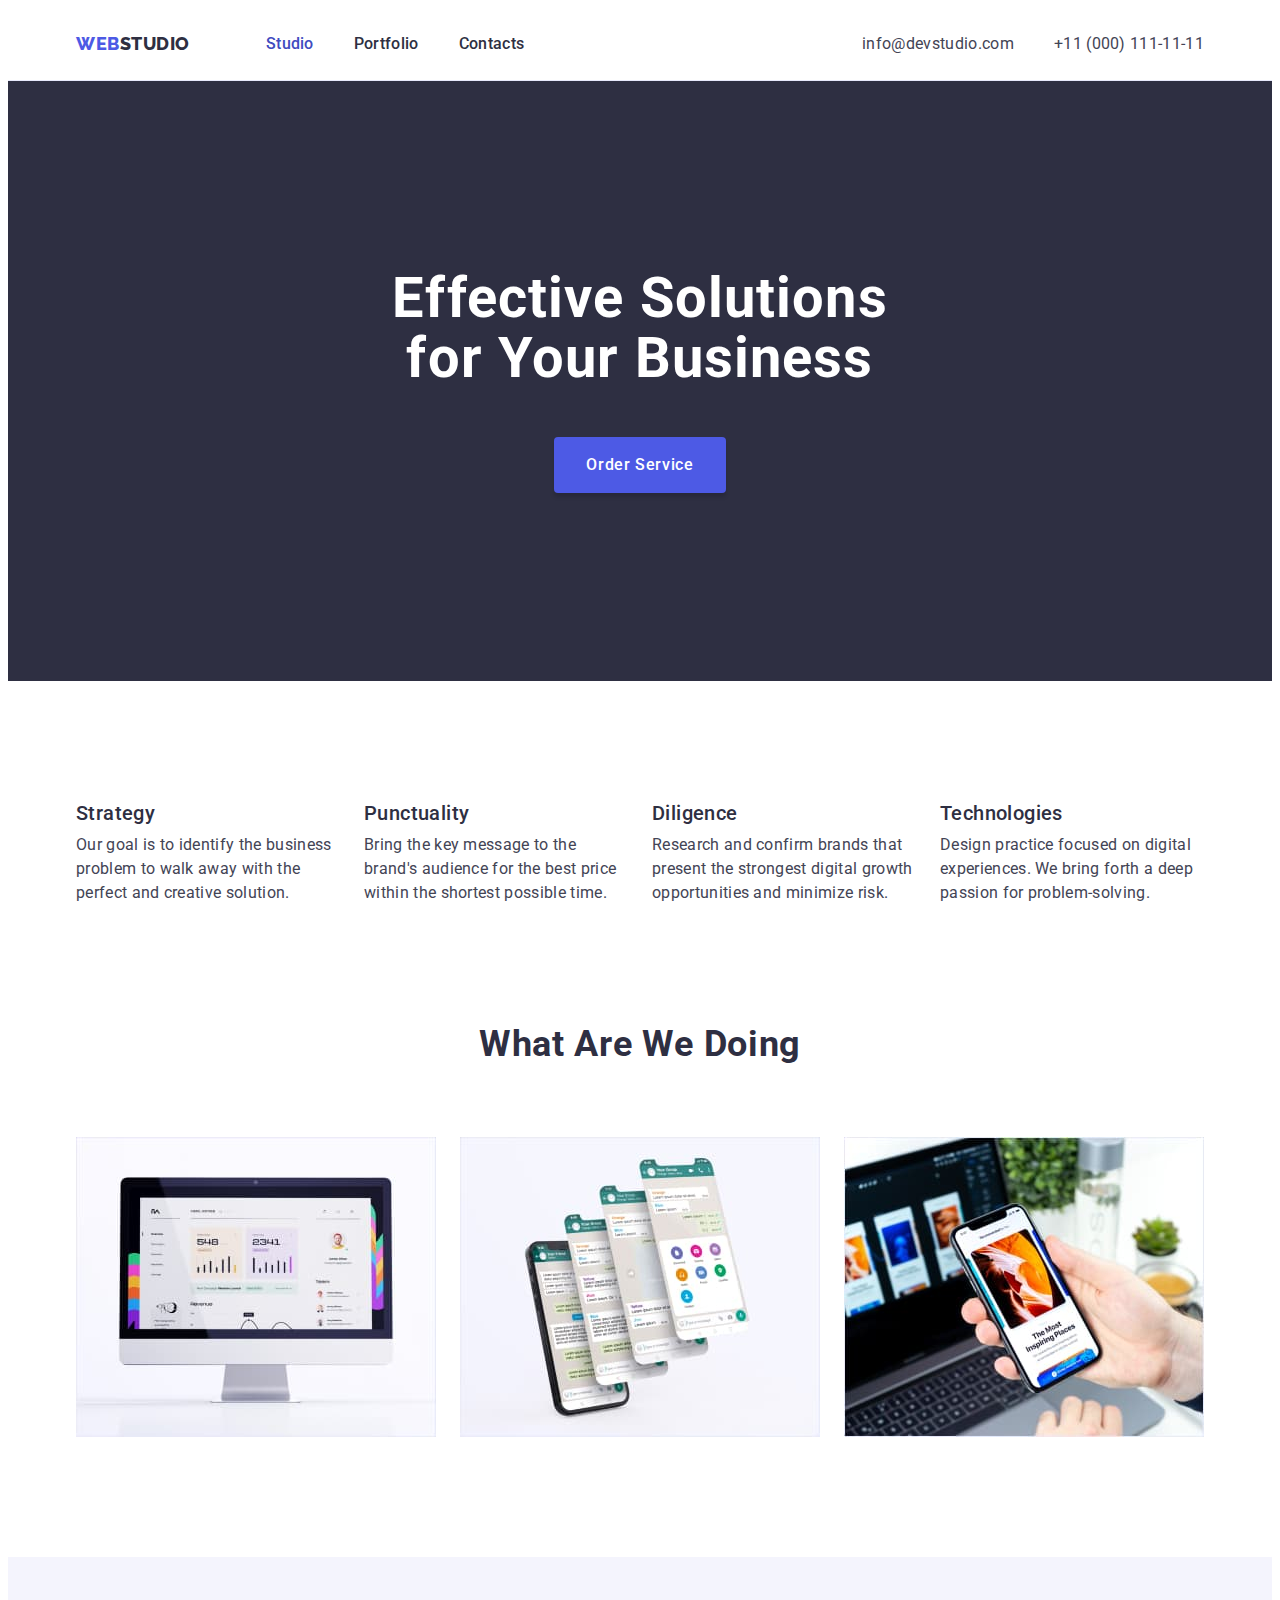
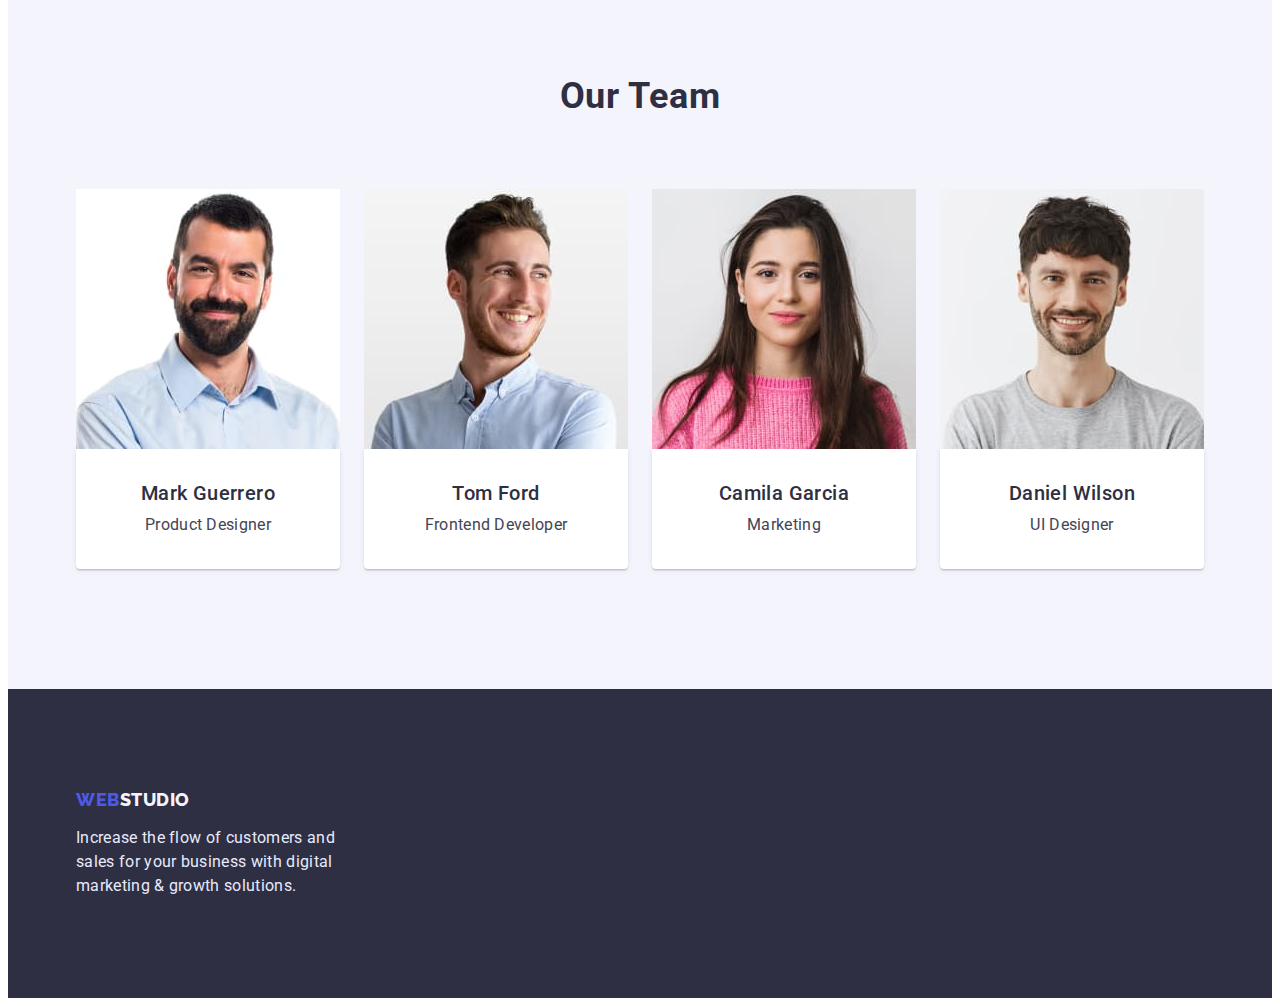
==== index.html @ dfa84225 "Initial commit" ====
<!DOCTYPE html>
<html lang="en">
  <head>
    <meta charset="UTF-8" />
    <meta http-equiv="X-UA-Compatible" content="IE=edge" />
    <meta name="viewport" content="width=device-width, initial-scale=1.0" />
    <title>WebStudio</title>
    <link rel="preconnect" href="https://fonts.googleapis.com" />
    <link rel="preconnect" href="https://fonts.gstatic.com" crossorigin />
    <link
      href="https://fonts.googleapis.com/css2?family=Raleway:wght@800&family=Roboto:wght@400;500;700;900&display=swap"
      rel="stylesheet"
    />
    <link
      rel="stylesheet"
      href="https://cdnjs.cloudflare.com/ajax/libs/modern-normalize/1.1.0/modern-normalize.min.css"
      integrity="sha512-wpPYUAdjBVSE4KJnH1VR1HeZfpl1ub8YT/NKx4PuQ5NmX2tKuGu6U/JRp5y+Y8XG2tV+wKQpNHVUX03MfMFn9Q=="
      crossorigin="anonymous"
      referrerpolicy="no-referrer"
    />
    <link rel="stylesheet" href="./css/style.css" />
  </head>
  <body>
    <!-- header -->
    <header class="header">
      <div class="container head-nav">
        <nav class="navigation">
        <a href="./index.html" class="navigation-logo link"
          >Web<span class="head-logo">Studio</span></a
        >
        <ul class="navigation-list list">
          <li class="navigation-item">
            <a href="./index.html" class="navigation-link link accent">Studio</a>
          </li>
          <li class="navigation-item">
            <a href="./portfolio.html" class="navigation-link link"
              >Portfolio</a
            >
          </li>
          <li class="navigation-item">
            <a href="" class="navigation-link link">Contacts</a>
          </li>
        </ul>
      </nav>
      <address class="address">
        <ul class="address-list list">
          <li class="address-item">
            <a href="mailto:info@devstudio.com" class="address-link link"
              >info@devstudio.com</a
            >
          </li>
          <li class="address-item">
            <a href="tel:+110001111111" class="address-link link"
              >+11 (000) 111-11-11</a
            >
          </li>
        </ul>
      </address>
      </div>
    </header>
    <main>
      <!-- hero -->
      <section class="hero">
        <div class="container">
        <h1 class="hero-title">Effective Solutions <br> for Your Business</h1>
        <button type="button" class="style-btn hero-btn">Order Service</button>
        </div>
      </section>
      <!-- section 2  -->
      <section class="quality section">
        <div class="container">
          <h2  class="quality-title visually-hidden">quality</h2>
        <ul class="quality-list list">
          <li class="quality-item">
            <h3 class="quality-subtitle">Strategy</h3>
            <p class="quality-descr">
              Our goal is to identify the business problem to walk away with the
              perfect and creative solution.
            </p>
          </li>
          <li class="quality-item">
            <h3 class="quality-subtitle">Punctuality</h3>
            <p class="quality-descr">
              Bring the key message to the brand's audience for the best price
              within the shortest possible time.
            </p>
          </li>
          <li class="quality-item">
            <h3 class="quality-subtitle">Diligence</h3>
            <p class="quality-descr">
              Research and confirm brands that present the strongest digital
              growth opportunities and minimize risk.
            </p>
          </li>
          <li class="quality-item">
            <h3 class="quality-subtitle">Technologies</h3>
            <p class="quality-descr">
              Design practice focused on digital experiences. We bring forth a
              deep passion for problem-solving.
            </p>
          </li>
        </ul>
        </div>
      </section>
      <!-- section 3 -->
      <section class="our-work section">
        <div class="container">
          <h2 class="work-title">What are we doing</h2>
        <ul class="work-list list">
          <li class="work-item">
            <img src="./images/img-1.jpg" alt="computer" width="360" />
          </li>
          <li class="work-item">
            <img src="./images/img-2.jpg" alt="mobile phone" width="360" />
          </li>
          <li class="work-item">
            <img src="./images/img-3.jpg" alt="work table" width="360" />
          </li>
        </ul>
        </div>
      </section>
      <!-- section 4 -->
      <section class="team section">
        <div class="container">
          <h2 class="team-title">Our Team</h2>
        <ul class="team-list list">
          <li class="team-item">
            <img src="./images/photo-1.jpg" alt="Mark Guerrero">
            <div class="box">
              <h3 class="team-subtitle">Mark Guerrero</h3>
            <p class="team-descr">Product Designer</p>
            </div>
          </li>
          <li class="team-item">
            <img src="./images/photo-2.jpg" alt="Tom Ford">
            <div class="box">
              <h3 class="team-subtitle">Tom Ford</h3>
            <p class="team-descr">Frontend Developer</p>
            </div>
          </li>
          <li class="team-item">
            <img src="./images/photo-3.jpg" alt="Camila Garcia">
            <div class="box">
              <h3 class="team-subtitle">Camila Garcia</h3>
            <p class="team-descr">Marketing</p>
            </div>
          </li>
          <li class="team-item">
            <img src="./images/photo-4.jpg" alt="Daniel Wilson">
            <div class="box">
              <h3 class="team-subtitle">Daniel Wilson</h3>
            <p class="team-descr">UI Designer</p>
            </div>
          </li>
        </ul>
        </div>
      </section>
    </main>
    <!-- footer -->
    <footer class="footer">
   <div class="container">
       <a href="./index.html" class="navigation-logo link"
        >Web<span class="foot-logo">Studio</span></a
      >
      <p class="footer-descr">
        Increase the flow of customers and sales for your business with digital
        marketing & growth solutions.
      </p>
   </div>
    </footer>
  </body>
</html>
---- css/style.css ----
:root{
    --color-iris: #4D5AE5;
    --color-ocean: #404BBF;
    --color-navy-blue: #2E2F42;
    --color-green: #31D0AA;
    --color-slate: #434455;
    --color-light-slate: #8E8F99;
    --color-cornflower: #E7E9FC;
    --color-cloud: #F4F4FD;
    --color-white: #FFFFFF;
}
html {
    box-sizing: border-box;
}

*,
::before,
::after {
    box-sizing: inherit;
    /* outline: 1px solid teal */
}
body {
    font-family: 'Roboto', sans-serif;
    color: #434455;
}
.list{
    list-style: none;
}
.link{
    text-decoration: none;
}
h1,h2,h3,h4,h5,h6,ul,ol,p {
    margin: 0;
    padding: 0;
}
.container {
    margin: 0 auto;
    padding: 0 15px;
    width: 1158px;
}
.section{
    padding-top: 120px;
    padding-bottom: 120px;
}

img,a {
    display: block;
}
.visually-hidden {
  position: absolute;
  width: 1px;
  height: 1px;
  margin: -1px;
  border: 0;
  padding: 0;
  
  white-space: nowrap;
  clip-path: inset(100%);
  clip: rect(0 0 0 0);
  overflow: hidden;
}
/* header */
.header{
    border-bottom: 1px solid var(--color-cornflower);
    padding: 24px 0;
}
.head-nav{
    display: flex;
}
.navigation{
    display: flex;
    align-items: center;
}
.navigation-logo{
    font-family: 'Raleway', sans-serif;
    font-weight: 800;
    font-size: 18px;
    line-height: 1.17;
    color:var(--color-iris);
    letter-spacing: 0.03em;
    text-transform: uppercase;
}
.navigation .navigation-logo{
    margin-right: 76px;
}
.head-logo{
    color: var(--color-navy-blue);
    display: contents;
}
.navigation-list{
    display: flex;
}
.navigation-item:not(:last-child){
    margin-right: 40px;
} 
.navigation-link{
    color: var(--color-navy-blue);
    font-weight: 500;
    font-size: 16px;
    line-height: 1.5;
    letter-spacing: 0.02em;
}
.address{
    margin-left: auto;
}
.address-item:not(:last-child){
    margin-right: 40px;
}
.address-link{
    color: var(--color-slate);
    font-weight: 400;
    font-size: 16px;
    line-height: 1.5;
    font-style: normal;
    letter-spacing: 0.02em;
}
.address-list{
    display: flex; 
    justify-content: space-between;
}
.navigation-link:hover,
.navigation-link:focus,
.address-link:hover,
.address-link:focus{
    color: var(--color-ocean);
}
.accent{
    color: var(--color-ocean);
}
/* hero */
.hero{
    background-color: var(--color-navy-blue);
    padding: 188px 0;
    text-align: center;
}
.hero-title{
    font-weight: 700;
    font-size: 56px;
    line-height: 1.07;
    color: var(--color-white);
    letter-spacing: 0.02em;

    margin-bottom: 48px;
}
.style-btn{
    cursor: pointer;
    border: 0 none;
    border-radius: 4px;
    font-weight: 500;
    font-size: 16px;
    line-height: 1.5;
    font-family: 'Roboto', sans-serif;
    letter-spacing: 0.04em;
}
.hero-btn{
    padding: 16px 32px;
    color: var(--color-white);
    background-color: var(--color-iris);
    box-shadow: 0px 4px 4px rgba(0, 0, 0, 0.15);
}
.hero-btn:hover,
.hero-btn:focus{
    background-color: var(--color-ocean);
}
/* section 2 */
.quality{
        padding-bottom: 0;
}
.quality-list{
    display: flex;
    align-items: flex-start;
    gap: 24px;
}
.quality-item{
    flex-basis: calc((100% - 72px) / 4);
}
.quality-subtitle{
    font-weight: 500;
    font-size: 20px;
    line-height: 1.2;
    letter-spacing: 0.02em;
    color: #2E2F42;

    margin-bottom: 8px;
}
.quality-descr{
    font-size: 16px;
    color: var(--color-slate);
    letter-spacing: 0.02em;
    line-height: 1.5;
}
/* section 3 */
.work-title{
    font-weight: 700;
    font-size: 36px;
    line-height: 1.11;
    text-align: center;
    letter-spacing: 0.02em;
    text-transform: capitalize;
    color: var(--color-navy-blue);

    margin-bottom: 72px;
}
.work-list{
    display: flex;
    justify-content: space-between;
}
.work-item:not(:last-child){
    margin-right: 24px;
}

/* section 4 */
.team{
    background-color: var(--color-cloud);
}
.team-title{
    font-weight: 700;
    font-size: 36px;
    line-height: 1.11;
    text-align: center;
    letter-spacing: 0.02em;
    text-transform: capitalize;
    color: var(--color-navy-blue);

    margin-bottom: 72px;
}
.team-list{
    display: flex;
    align-items: flex-start;
}
.team-item{
    background-color: var(--color-white);
    width: 264px;
}
.team-item:not(:last-child){
    margin-right: 24px;
}
.team-item > img{
    max-width: 100%;
}
.box{
    padding: 32px 16px;
    text-align: center;
    box-shadow: 0px 1px 6px rgba(46, 47, 66, 0.08), 0px 1px 1px rgba(46, 47, 66, 0.16), 0px 2px 1px rgba(46, 47, 66, 0.08);
    border-radius: 0px 0px 4px 4px;
}
.team-subtitle{
    font-weight: 500;
    font-size: 20px;
    line-height: 1.2;
    letter-spacing: 0.02em;
    color: var(--color-navy-blue);

    margin-bottom: 8px;
}
.team-descr{
    color: var(--color-slate);
    font-size: 16px;
    line-height: 1.5;
    letter-spacing: 0.02em
}
/* footer */
.footer{
    background-color: var(--color-navy-blue);
    padding: 100px 0;
}
.footer .navigation-logo{
    display: inline-block;
    margin-bottom: 16px;
}
.footer-descr{
    color: var(--color-cornflower);
    width: 264px;
    line-height: 1.5;
    letter-spacing: 0.02em;
    color: #E7E9FC;
}
.foot-logo{
    color: var(--color-cloud);
    display: contents;
}
/* portfolio */
.examples{
    padding: 96px 0 120px 0;
}
.examples-list{
    display: flex;
    justify-content: center;
    margin-bottom: 72px;
}
.examples-item:not(:last-child){
    margin-right: 24px;
}
.example-btn{
    background-color: var(--color-cloud);
    color: var(--color-iris);
    padding: 12px 24px;
    border: 1px solid var(--color-cornflower);
}
.example-btn:hover,
.example-btn:focus{
    background-color: var(--color-ocean);
    color: var(--color-white);
    border: 1px solid var(--color-ocean);
    box-shadow: 0px 3px 1px rgba(0, 0, 0, 0.1), 0px 2px 1px rgba(0, 0, 0, 0.08), 0px 2px 2px rgba(0, 0, 0, 0.12);
}
.examples-work-list{
    display: flex;
    flex-wrap: wrap;
    row-gap: 48px;
    column-gap: 24px;
}
.examples-work-item{
    flex-basis: calc((100% - 48px) / 3);
}
.examples-subtitle{
    font-family: 'Roboto';
    font-weight: 500;
    font-size: 20px;
    line-height: 1.2;
    letter-spacing: 0.02em;
    color: var(--color-navy-blue);

    margin-bottom: 8px;
}
.examples-descr{
    color: var(--color-slate);
    font-size: 16px;
    line-height: 1.5;
    letter-spacing: 0.02em;
}.in-card{
    border-bottom: 1px solid var(--color-cornflower);
    border-left: 1px solid var(--color-cornflower);
    border-right: 1px solid var(--color-cornflower);

    padding: 32px 16px 32px 16px;
}
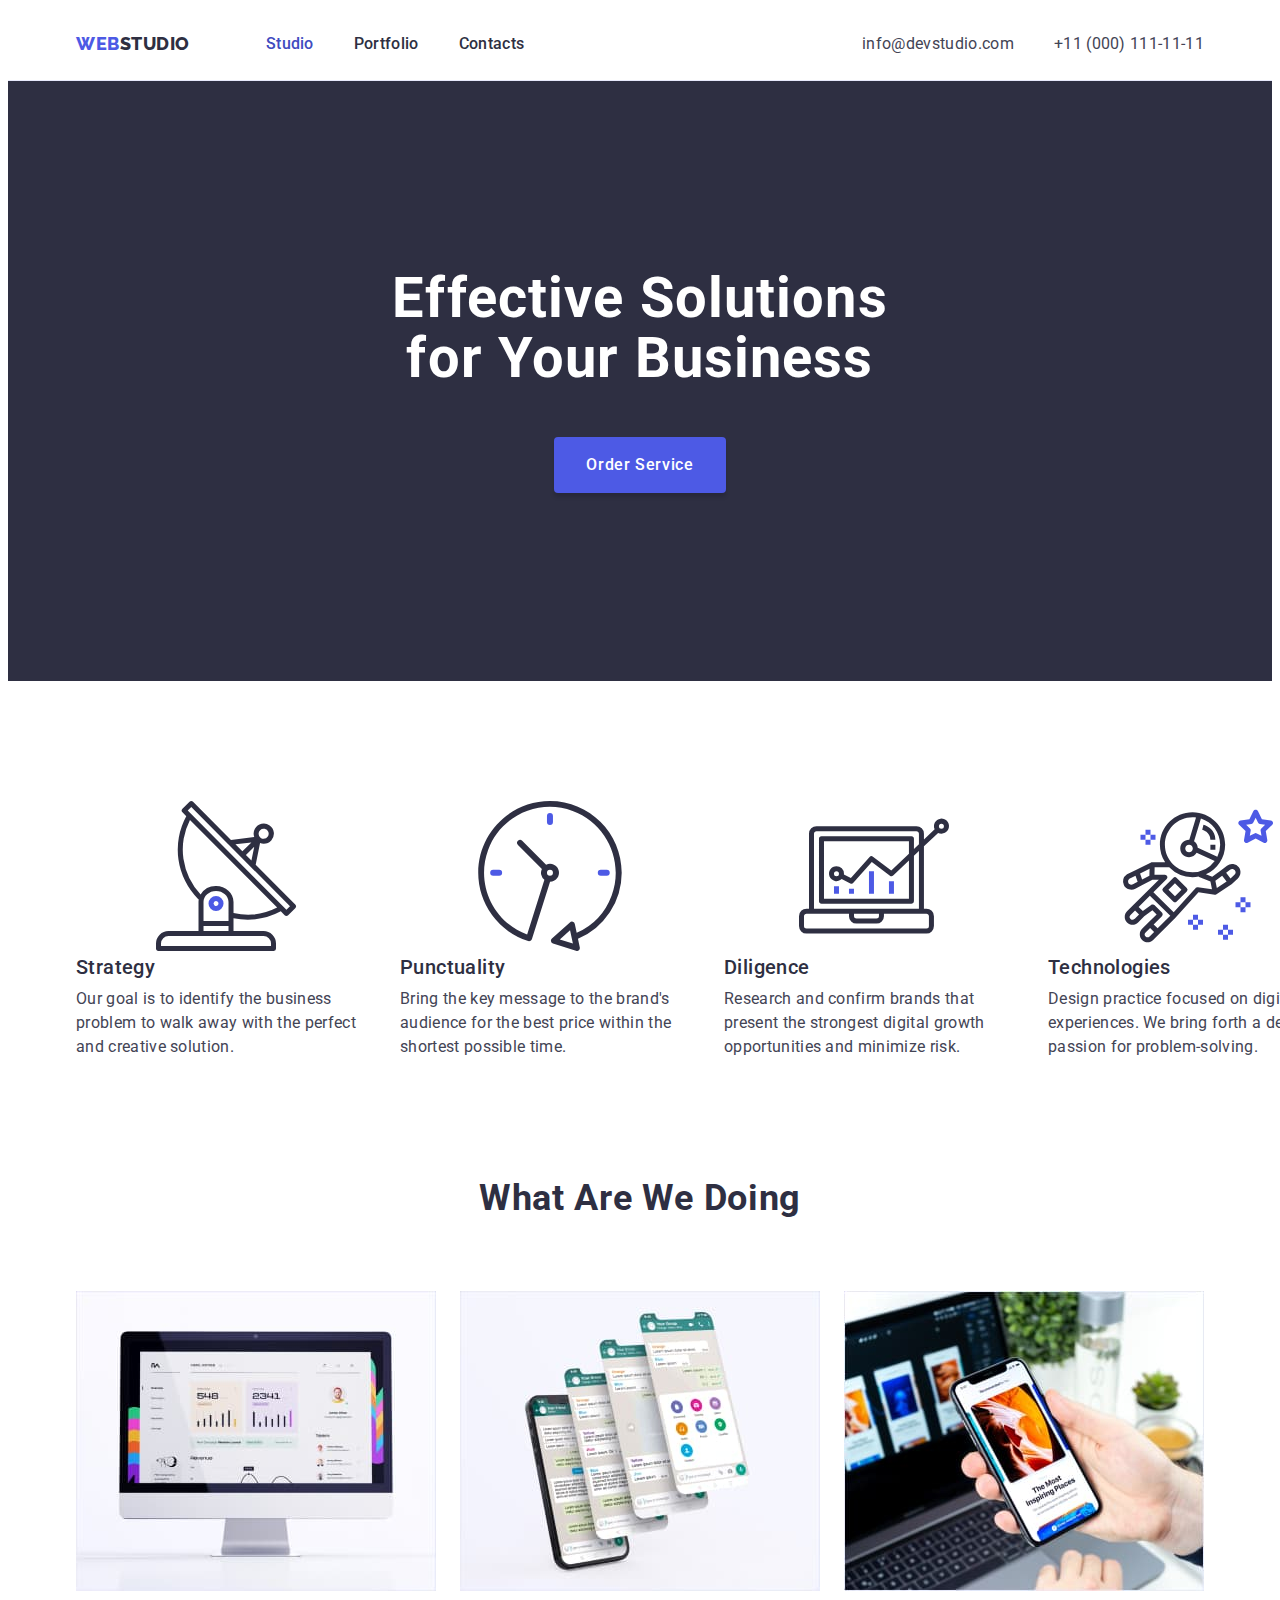
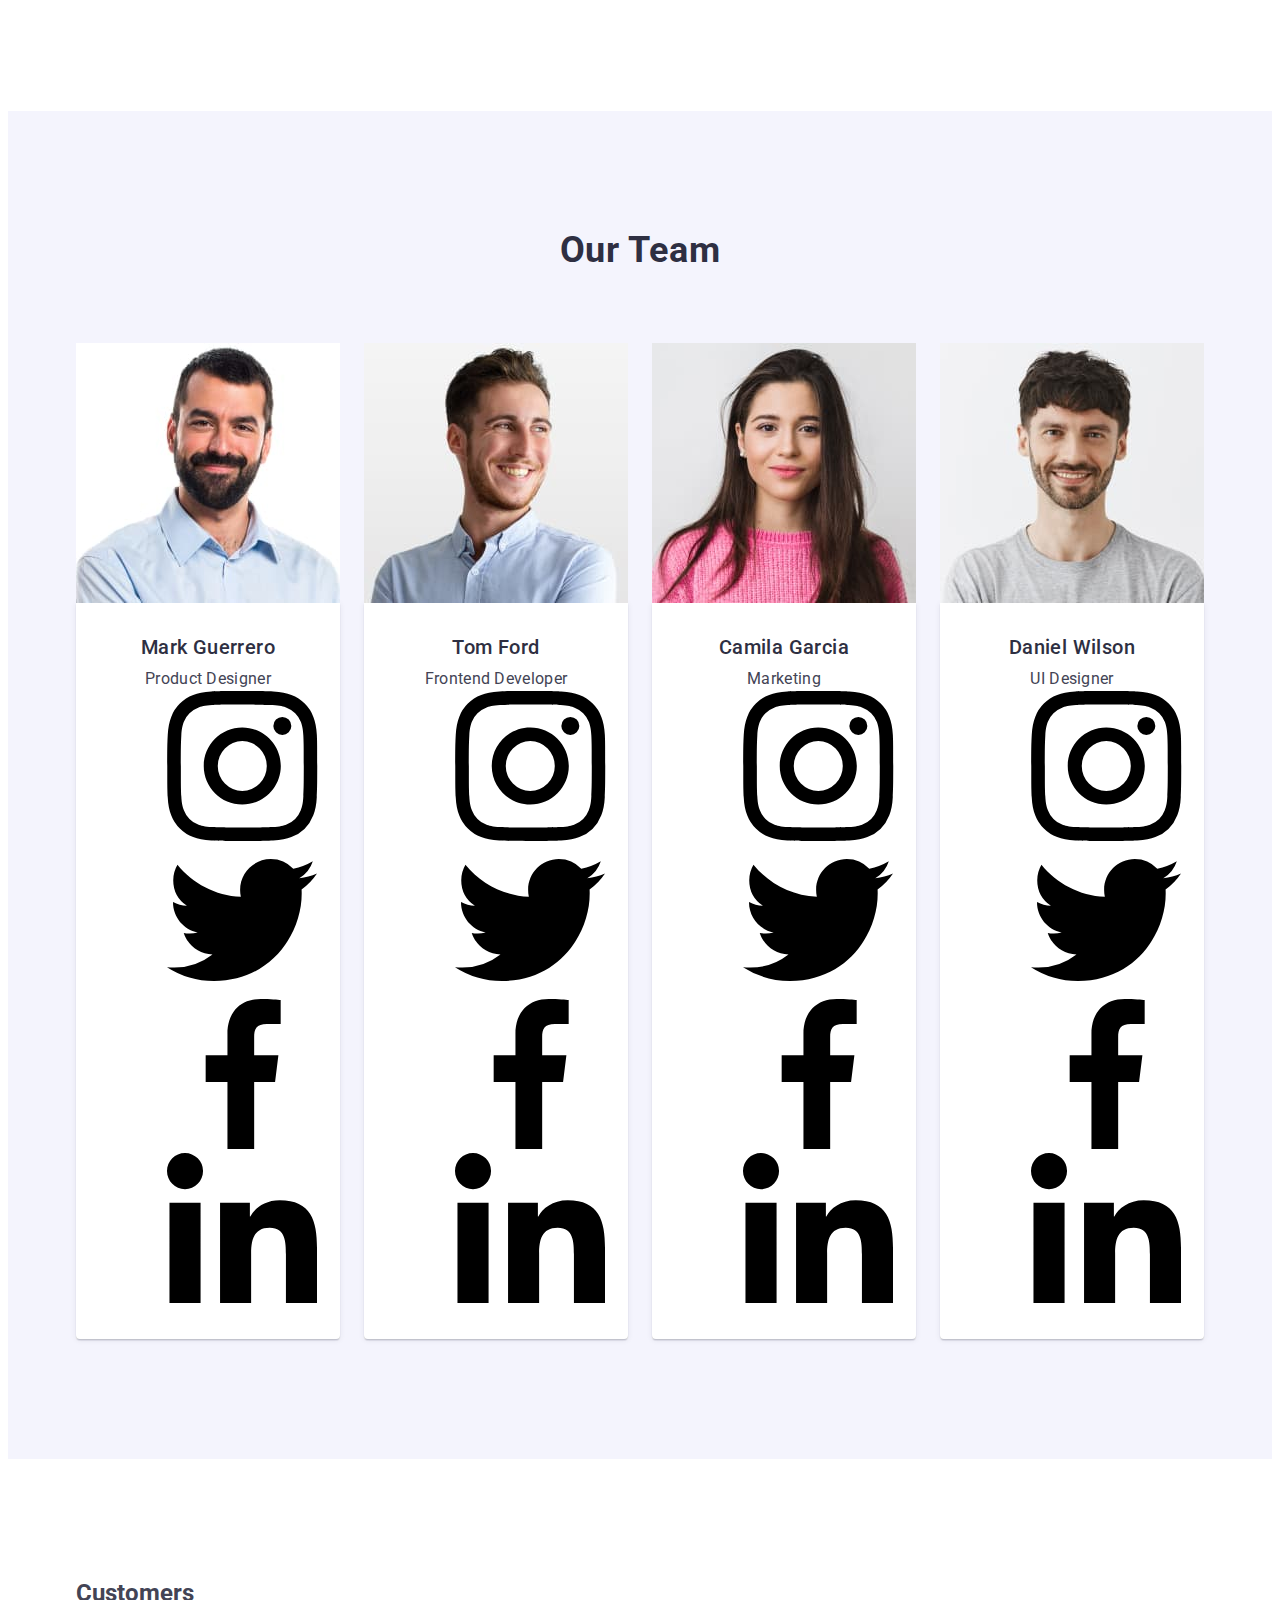
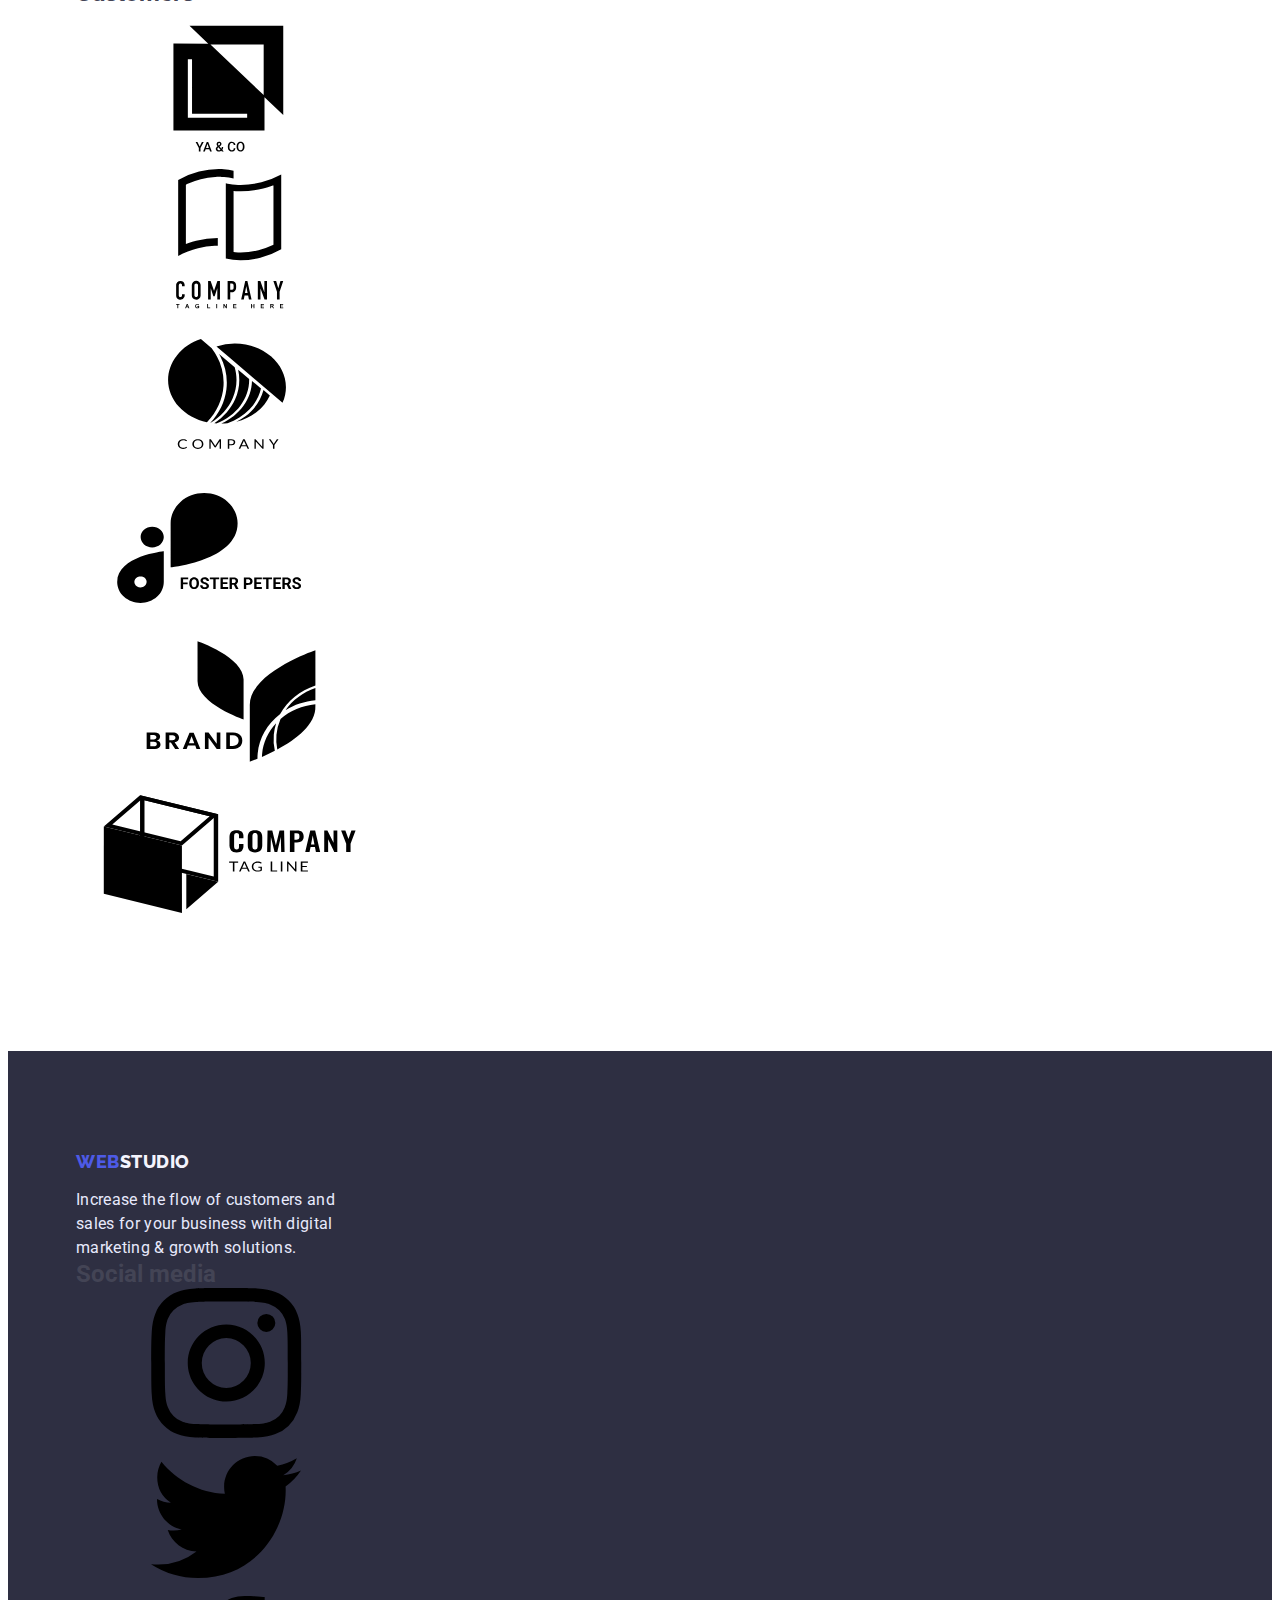
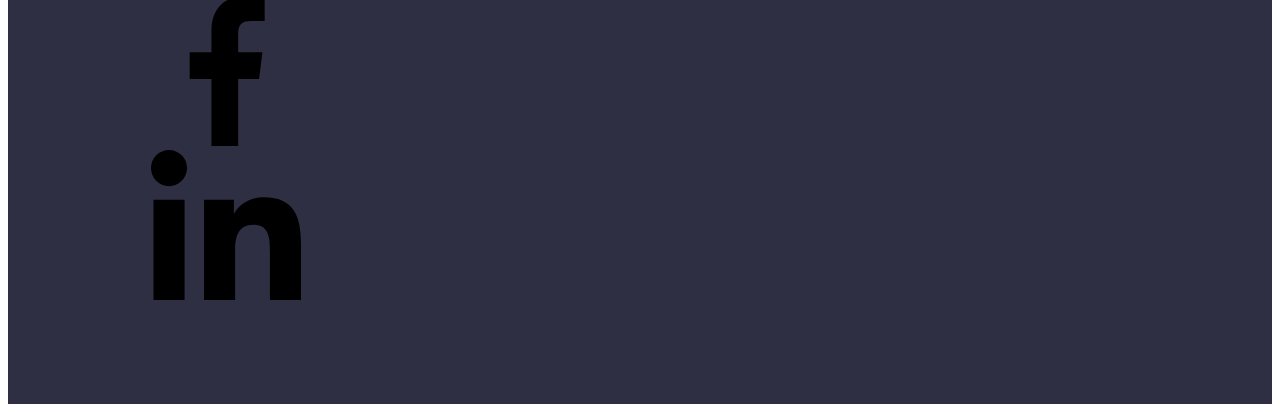
==== commit fe62b3b6: "Update index.html" ====
--- a/index.html
+++ b/index.html
@@ -25,148 +25,380 @@
     <header class="header">
       <div class="container head-nav">
         <nav class="navigation">
-        <a href="./index.html" class="navigation-logo link"
-          >Web<span class="head-logo">Studio</span></a
-        >
-        <ul class="navigation-list list">
-          <li class="navigation-item">
-            <a href="./index.html" class="navigation-link link accent">Studio</a>
-          </li>
-          <li class="navigation-item">
-            <a href="./portfolio.html" class="navigation-link link"
-              >Portfolio</a
-            >
-          </li>
-          <li class="navigation-item">
-            <a href="" class="navigation-link link">Contacts</a>
-          </li>
-        </ul>
-      </nav>
-      <address class="address">
-        <ul class="address-list list">
-          <li class="address-item">
-            <a href="mailto:info@devstudio.com" class="address-link link"
-              >info@devstudio.com</a
-            >
-          </li>
-          <li class="address-item">
-            <a href="tel:+110001111111" class="address-link link"
-              >+11 (000) 111-11-11</a
-            >
-          </li>
-        </ul>
-      </address>
+          <a href="./index.html" class="navigation-logo link"
+            >Web<span class="head-logo">Studio</span></a
+          >
+          <ul class="navigation-list list">
+            <li class="navigation-item">
+              <a href="./index.html" class="navigation-link link accent"
+                >Studio</a
+              >
+            </li>
+            <li class="navigation-item">
+              <a href="./portfolio.html" class="navigation-link link"
+                >Portfolio</a
+              >
+            </li>
+            <li class="navigation-item">
+              <a href="" class="navigation-link link">Contacts</a>
+            </li>
+          </ul>
+        </nav>
+        <address class="address">
+          <ul class="address-list list">
+            <li class="address-item">
+              <a href="mailto:info@devstudio.com" class="address-link link"
+                >info@devstudio.com</a
+              >
+            </li>
+            <li class="address-item">
+              <a href="tel:+110001111111" class="address-link link"
+                >+11 (000) 111-11-11</a
+              >
+            </li>
+          </ul>
+        </address>
       </div>
     </header>
     <main>
       <!-- hero -->
       <section class="hero">
         <div class="container">
-        <h1 class="hero-title">Effective Solutions <br> for Your Business</h1>
-        <button type="button" class="style-btn hero-btn">Order Service</button>
+          <h1 class="hero-title">
+            Effective Solutions <br />
+            for Your Business
+          </h1>
+          <button type="button" class="style-btn hero-btn">
+            Order Service
+          </button>
         </div>
       </section>
       <!-- section 2  -->
       <section class="quality section">
         <div class="container">
-          <h2  class="quality-title visually-hidden">quality</h2>
-        <ul class="quality-list list">
-          <li class="quality-item">
-            <h3 class="quality-subtitle">Strategy</h3>
-            <p class="quality-descr">
-              Our goal is to identify the business problem to walk away with the
-              perfect and creative solution.
-            </p>
-          </li>
-          <li class="quality-item">
-            <h3 class="quality-subtitle">Punctuality</h3>
-            <p class="quality-descr">
-              Bring the key message to the brand's audience for the best price
-              within the shortest possible time.
-            </p>
-          </li>
-          <li class="quality-item">
-            <h3 class="quality-subtitle">Diligence</h3>
-            <p class="quality-descr">
-              Research and confirm brands that present the strongest digital
-              growth opportunities and minimize risk.
-            </p>
-          </li>
-          <li class="quality-item">
-            <h3 class="quality-subtitle">Technologies</h3>
-            <p class="quality-descr">
-              Design practice focused on digital experiences. We bring forth a
-              deep passion for problem-solving.
-            </p>
-          </li>
-        </ul>
+          <h2 class="quality-title visually-hidden">quality</h2>
+          <ul class="quality-list list">
+            <li class="quality-item">
+              <div class="quality-box">
+                <svg class="quality-icon">
+                  <use href="./images/icons.svg#icon-antenna"></use>
+                </svg>
+              </div>
+              <h3 class="quality-subtitle">Strategy</h3>
+              <p class="quality-descr">
+                Our goal is to identify the business problem to walk away with
+                the perfect and creative solution.
+              </p>
+            </li>
+            <li class="quality-item">
+              <div class="quality-box">
+                <svg class="quality-icon">
+                  <use href="./images/icons.svg#icon-clock"></use>
+                </svg>
+              </div>
+              <h3 class="quality-subtitle">Punctuality</h3>
+              <p class="quality-descr">
+                Bring the key message to the brand's audience for the best price
+                within the shortest possible time.
+              </p>
+            </li>
+            <li class="quality-item">
+              <div class="quality-box">
+                <svg class="quality-icon">
+                  <use href="./images/icons.svg#icon-diagram"></use>
+                </svg>
+              </div>
+              <h3 class="quality-subtitle">Diligence</h3>
+              <p class="quality-descr">
+                Research and confirm brands that present the strongest digital
+                growth opportunities and minimize risk.
+              </p>
+            </li>
+            <li class="quality-item">
+              <div class="quality-box">
+                <svg class="quality-icon">
+                  <use href="./images/icons.svg#icon-astronaut"></use>
+                </svg>
+              </div>
+              <h3 class="quality-subtitle">Technologies</h3>
+              <p class="quality-descr">
+                Design practice focused on digital experiences. We bring forth a
+                deep passion for problem-solving.
+              </p>
+            </li>
+          </ul>
         </div>
       </section>
       <!-- section 3 -->
       <section class="our-work section">
         <div class="container">
           <h2 class="work-title">What are we doing</h2>
-        <ul class="work-list list">
-          <li class="work-item">
-            <img src="./images/img-1.jpg" alt="computer" width="360" />
-          </li>
-          <li class="work-item">
-            <img src="./images/img-2.jpg" alt="mobile phone" width="360" />
-          </li>
-          <li class="work-item">
-            <img src="./images/img-3.jpg" alt="work table" width="360" />
-          </li>
-        </ul>
+          <ul class="work-list list">
+            <li class="work-item">
+              <img src="./images/img-1.jpg" alt="computer" width="360" />
+            </li>
+            <li class="work-item">
+              <img src="./images/img-2.jpg" alt="mobile phone" width="360" />
+            </li>
+            <li class="work-item">
+              <img src="./images/img-3.jpg" alt="work table" width="360" />
+            </li>
+          </ul>
         </div>
       </section>
       <!-- section 4 -->
       <section class="team section">
         <div class="container">
           <h2 class="team-title">Our Team</h2>
-        <ul class="team-list list">
-          <li class="team-item">
-            <img src="./images/photo-1.jpg" alt="Mark Guerrero">
-            <div class="box">
-              <h3 class="team-subtitle">Mark Guerrero</h3>
-            <p class="team-descr">Product Designer</p>
-            </div>
-          </li>
-          <li class="team-item">
-            <img src="./images/photo-2.jpg" alt="Tom Ford">
-            <div class="box">
-              <h3 class="team-subtitle">Tom Ford</h3>
-            <p class="team-descr">Frontend Developer</p>
-            </div>
-          </li>
-          <li class="team-item">
-            <img src="./images/photo-3.jpg" alt="Camila Garcia">
-            <div class="box">
-              <h3 class="team-subtitle">Camila Garcia</h3>
-            <p class="team-descr">Marketing</p>
-            </div>
-          </li>
-          <li class="team-item">
-            <img src="./images/photo-4.jpg" alt="Daniel Wilson">
-            <div class="box">
-              <h3 class="team-subtitle">Daniel Wilson</h3>
-            <p class="team-descr">UI Designer</p>
-            </div>
-          </li>
-        </ul>
+          <ul class="team-list list">
+            <li class="team-item">
+              <img src="./images/photo-1.jpg" alt="Mark Guerrero" />
+              <div class="box">
+                <h3 class="team-subtitle">Mark Guerrero</h3>
+                <p class="team-descr">Product Designer</p>
+                <ul class="team-soc-list list">
+                  <li class="team-soc-item">
+                    <a class="team-soc-link" href="">
+                      <svg class="team-soc-icon">
+                        <use href="./images/icons.svg#icon-instagram"></use>
+                      </svg>
+                    </a>
+                  </li>
+                  <li class="team-soc-item">
+                    <a class="team-soc-link" href="">
+                      <svg class="team-soc-icon">
+                        <use href="./images/icons.svg#icon-twitter"></use>
+                      </svg>
+                    </a>
+                  </li>
+                  <li class="team-soc-item">
+                    <a class="team-soc-link" href="">
+                      <svg class="team-soc-icon">
+                        <use href="./images/icons.svg#icon-facebook"></use>
+                      </svg>
+                    </a>
+                  </li>
+                  <li class="team-soc-item">
+                    <a class="team-soc-link" href="">
+                      <svg class="team-soc-icon">
+                        <use href="./images/icons.svg#icon-linkedin"></use>
+                      </svg>
+                    </a>
+                  </li>
+                </ul>
+              </div>
+            </li>
+            <li class="team-item">
+              <img src="./images/photo-2.jpg" alt="Tom Ford" />
+              <div class="box">
+                <h3 class="team-subtitle">Tom Ford</h3>
+                <p class="team-descr">Frontend Developer</p>
+                <ul class="team-soc-list list">
+                  <li class="team-soc-item">
+                    <a class="team-soc-link" href="">
+                      <svg class="team-soc-icon">
+                        <use href="./images/icons.svg#icon-instagram"></use>
+                      </svg>
+                    </a>
+                  </li>
+                  <li class="team-soc-item">
+                    <a class="team-soc-link" href="">
+                      <svg class="team-soc-icon">
+                        <use href="./images/icons.svg#icon-twitter"></use>
+                      </svg>
+                    </a>
+                  </li>
+                  <li class="team-soc-item">
+                    <a class="team-soc-link" href="">
+                      <svg class="team-soc-icon">
+                        <use href="./images/icons.svg#icon-facebook"></use>
+                      </svg>
+                    </a>
+                  </li>
+                  <li class="team-soc-item">
+                    <a class="team-soc-link" href="">
+                      <svg class="team-soc-icon">
+                        <use href="./images/icons.svg#icon-linkedin"></use>
+                      </svg>
+                    </a>
+                  </li>
+                </ul>
+              </div>
+            </li>
+            <li class="team-item">
+              <img src="./images/photo-3.jpg" alt="Camila Garcia" />
+              <div class="box">
+                <h3 class="team-subtitle">Camila Garcia</h3>
+                <p class="team-descr">Marketing</p>
+                <ul class="team-soc-list list">
+                  <li class="team-soc-item">
+                    <a class="team-soc-link" href="">
+                      <svg class="team-soc-icon">
+                        <use href="./images/icons.svg#icon-instagram"></use>
+                      </svg>
+                    </a>
+                  </li>
+                  <li class="team-soc-item">
+                    <a class="team-soc-link" href="">
+                      <svg class="team-soc-icon">
+                        <use href="./images/icons.svg#icon-twitter"></use>
+                      </svg>
+                    </a>
+                  </li>
+                  <li class="team-soc-item">
+                    <a class="team-soc-link" href="">
+                      <svg class="team-soc-icon">
+                        <use href="./images/icons.svg#icon-facebook"></use>
+                      </svg>
+                    </a>
+                  </li>
+                  <li class="team-soc-item">
+                    <a class="team-soc-link" href="">
+                      <svg class="team-soc-icon">
+                        <use href="./images/icons.svg#icon-linkedin"></use>
+                      </svg>
+                    </a>
+                  </li>
+                </ul>
+              </div>
+            </li>
+            <li class="team-item">
+              <img src="./images/photo-4.jpg" alt="Daniel Wilson" />
+              <div class="box">
+                <h3 class="team-subtitle">Daniel Wilson</h3>
+                <p class="team-descr">UI Designer</p>
+                <ul class="team-soc-list list">
+                  <li class="team-soc-item">
+                    <a class="team-soc-link" href="">
+                      <svg class="team-soc-icon">
+                        <use href="./images/icons.svg#icon-instagram"></use>
+                      </svg>
+                    </a>
+                  </li>
+                  <li class="team-soc-item">
+                    <a class="team-soc-link" href="">
+                      <svg class="team-soc-icon">
+                        <use href="./images/icons.svg#icon-twitter"></use>
+                      </svg>
+                    </a>
+                  </li>
+                  <li class="team-soc-item">
+                    <a class="team-soc-link" href="">
+                      <svg class="team-soc-icon">
+                        <use href="./images/icons.svg#icon-facebook"></use>
+                      </svg>
+                    </a>
+                  </li>
+                  <li class="team-soc-item">
+                    <a class="team-soc-link" href="">
+                      <svg class="team-soc-icon">
+                        <use href="./images/icons.svg#icon-linkedin"></use>
+                      </svg>
+                    </a>
+                  </li>
+                </ul>
+              </div>
+            </li>
+          </ul>
+        </div>
+      </section>
+      <!-- section 5 -->
+      <section class="customers section">
+        <div class="container">
+          <h2 class="customers-title">Customers</h2>
+          <ul class="customers-list list">
+            <li class="customers-item">
+              <a href="" class="customers-link link">
+                <svg class="customers-icon">
+                  <use href="./images/icons.svg#icon-Logo1"></use>
+                </svg>
+              </a>
+            </li>
+            <li class="customers-item">
+              <a href="" class="customers-link">
+                <svg class="customers-icon">
+                  <use href="./images/icons.svg#icon-Logo2"></use>
+                </svg>
+              </a>
+            </li>
+            <li class="customers-item">
+              <a href="" class="customers-link">
+                <svg class="customers-icon">
+                  <use href="./images/icons.svg#icon-Logo3"></use>
+                </svg>
+              </a>
+            </li>
+            <li class="customers-item">
+              <a href="" class="customers-link">
+                <svg class="customers-icon">
+                  <use href="./images/icons.svg#icon-Logo4"></use>
+                </svg>
+              </a>
+            </li>
+            <li class="customers-item">
+              <a href="" class="customers-link">
+                <svg class="customers-icon">
+                  <use href="./images/icons.svg#icon-Logo5"></use>
+                </svg>
+              </a>
+            </li>
+            <li class="customers-item">
+              <a href="" class="customers-link">
+                <svg class="customers-icon">
+                  <use href="./images/icons.svg#icon-Logo6"></use>
+                </svg>
+              </a>
+            </li>
+          </ul>
         </div>
       </section>
     </main>
     <!-- footer -->
     <footer class="footer">
-   <div class="container">
-       <a href="./index.html" class="navigation-logo link"
-        >Web<span class="foot-logo">Studio</span></a
-      >
-      <p class="footer-descr">
-        Increase the flow of customers and sales for your business with digital
-        marketing & growth solutions.
-      </p>
-   </div>
+      <div class="container">
+        <div class="main-foot-box">
+          <a href="./index.html" class="navigation-logo link"
+            >Web<span class="foot-logo">Studio</span></a
+          >
+          <p class="footer-descr">
+            Increase the flow of customers and sales for your business with
+            digital marketing & growth solutions.
+          </p>
+        </div>
+        <div class="sec-foot-box">
+          <h2>Social media</h2>
+          <ul class="footer-soc-list list">
+            <li class="footer-soc-item">
+              <a class="footer-soc-link" href="">
+                <svg class="footer-soc-icon">
+                  <use href="./images/icons.svg#icon-instagram"></use>
+                </svg>
+              </a>
+            </li>
+            <li class="footer-soc-item">
+              <a class="footer-soc-link" href="">
+                <svg class="footer-soc-icon">
+                  <use href="./images/icons.svg#icon-twitter"></use>
+                </svg>
+              </a>
+            </li>
+            <li class="footer-soc-item">
+              <a class="footer-soc-link" href="">
+                <svg class="footer-soc-icon">
+                  <use href="./images/icons.svg#icon-facebook"></use>
+                </svg>
+              </a>
+            </li>
+            <li class="footer-soc-item">
+              <a class="footer-soc-link" href="">
+                <svg class="footer-soc-icon">
+                  <use href="./images/icons.svg#icon-linkedin"></use>
+                </svg>
+              </a>
+            </li>
+          </ul>
+        </div>
+      </div>
     </footer>
   </body>
 </html>
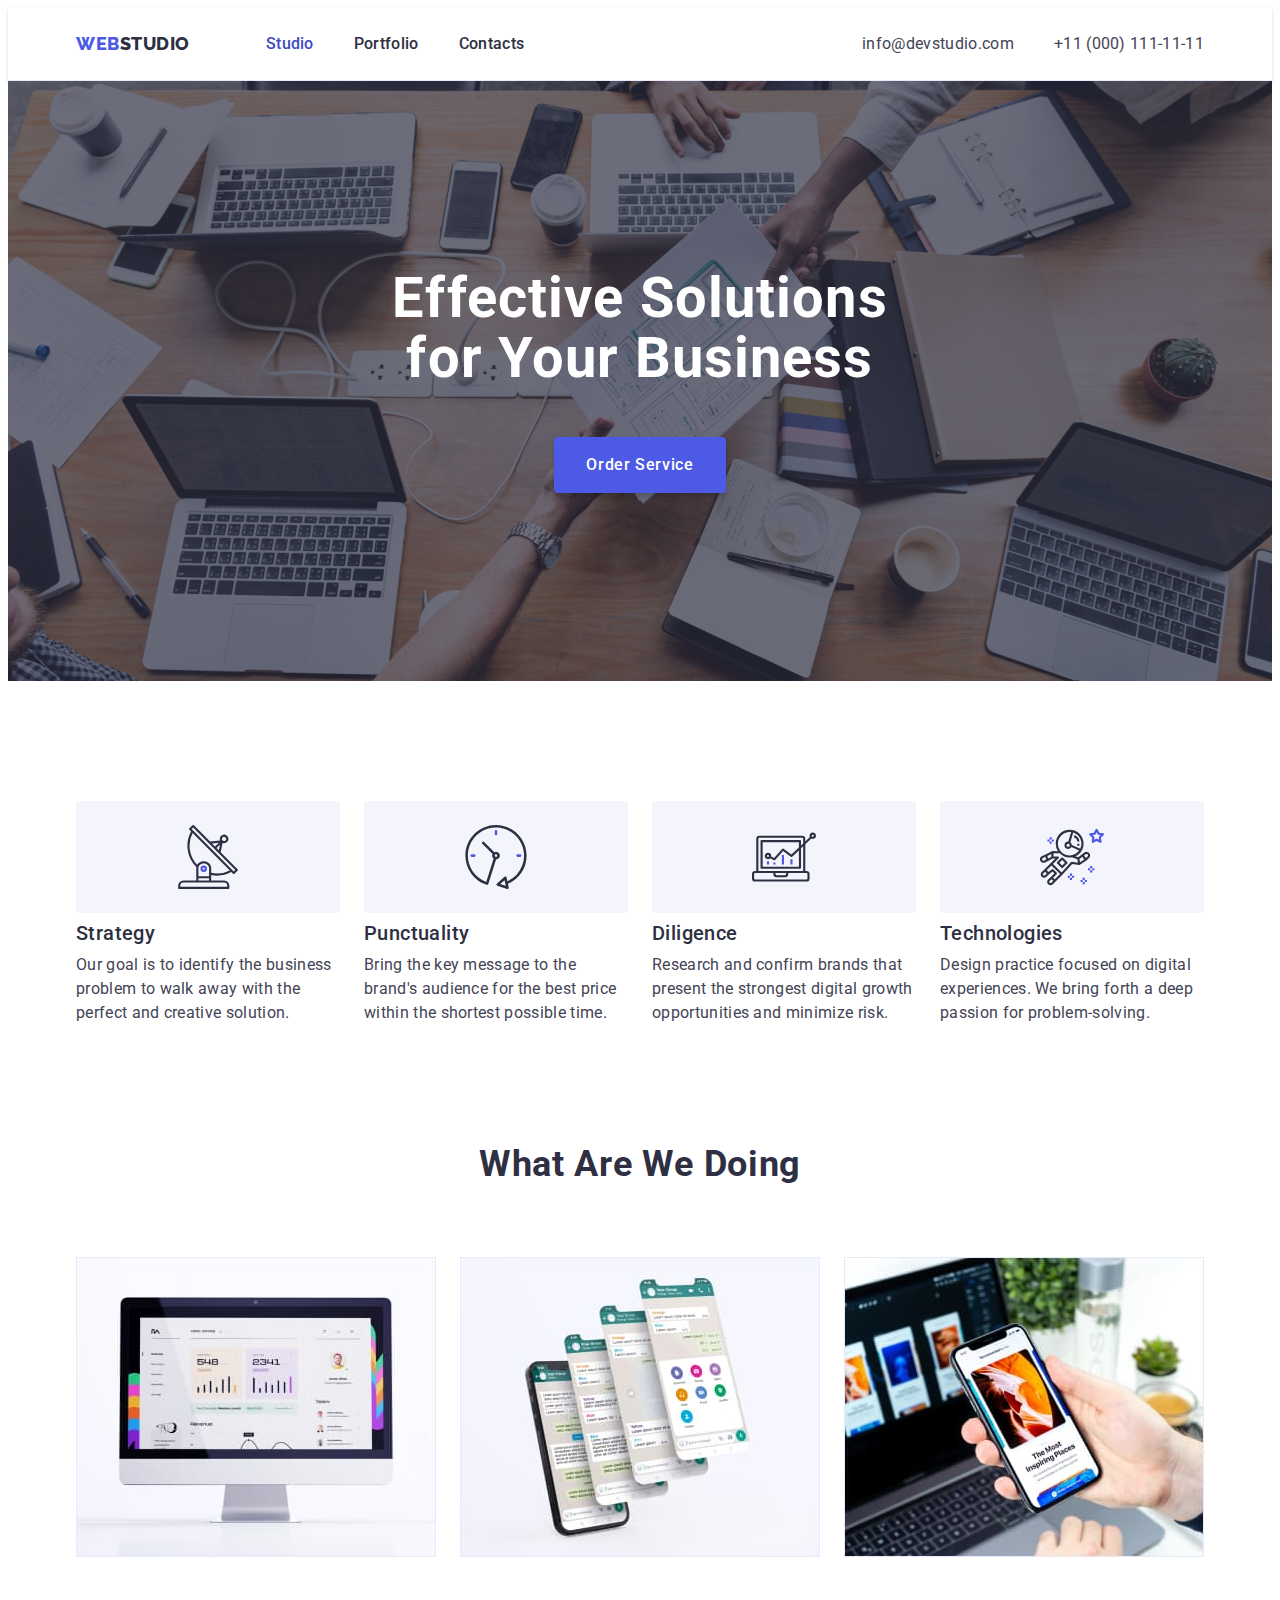
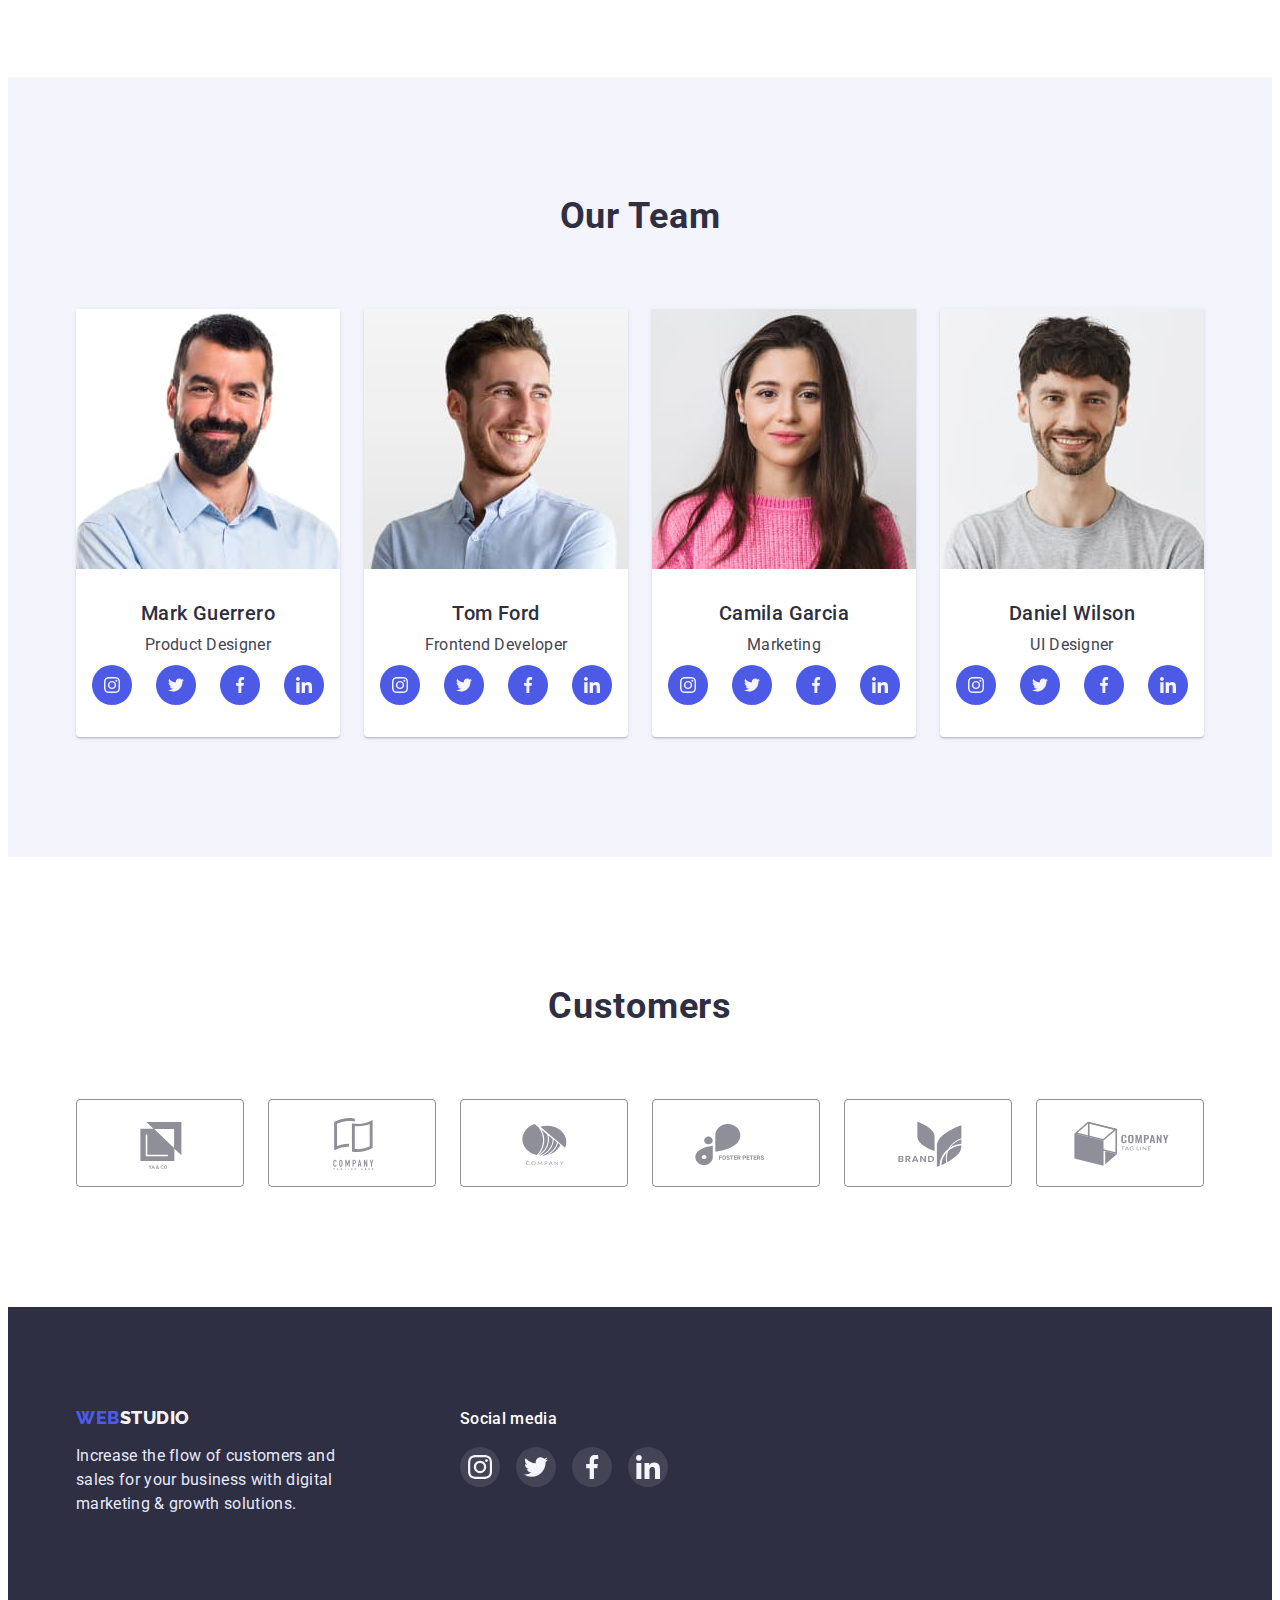
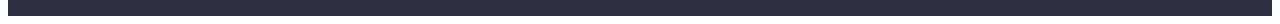
==== commit 90052dfb: "Update index.html" ====
--- a/index.html
+++ b/index.html
@@ -366,7 +366,7 @@
           </p>
         </div>
         <div class="sec-foot-box">
-          <h2>Social media</h2>
+          <p class="foot-title">Social media</p>
           <ul class="footer-soc-list list">
             <li class="footer-soc-item">
               <a class="footer-soc-link" href="">
--- a/css/style.css
+++ b/css/style.css
@@ -1,50 +1,59 @@
-:root{
-    --color-iris: #4D5AE5;
-    --color-ocean: #404BBF;
-    --color-navy-blue: #2E2F42;
-    --color-green: #31D0AA;
-    --color-slate: #434455;
-    --color-light-slate: #8E8F99;
-    --color-cornflower: #E7E9FC;
-    --color-cloud: #F4F4FD;
-    --color-white: #FFFFFF;
+:root {
+  --color-iris: #4d5ae5;
+  --color-ocean: #404bbf;
+  --color-navy-blue: #2e2f42;
+  --color-green: #31d0aa;
+  --color-slate: #434455;
+  --color-light-slate: #8e8f99;
+  --color-cornflower: #e7e9fc;
+  --color-cloud: #f4f4fd;
+  --color-white: #ffffff;
 }
 html {
-    box-sizing: border-box;
+  box-sizing: border-box;
 }
 
 *,
 ::before,
 ::after {
-    box-sizing: inherit;
-    /* outline: 1px solid teal */
+  box-sizing: inherit;
+  /* outline: 1px solid teal */
 }
 body {
-    font-family: 'Roboto', sans-serif;
-    color: #434455;
-}
-.list{
-    list-style: none;
-}
-.link{
-    text-decoration: none;
-}
-h1,h2,h3,h4,h5,h6,ul,ol,p {
-    margin: 0;
-    padding: 0;
+  font-family: "Roboto", sans-serif;
+  color: #434455;
+}
+.list {
+  list-style: none;
+}
+.link {
+  text-decoration: none;
+}
+h1,
+h2,
+h3,
+h4,
+h5,
+h6,
+ul,
+ol,
+p {
+  margin: 0;
+  padding: 0;
 }
 .container {
-    margin: 0 auto;
-    padding: 0 15px;
-    width: 1158px;
-}
-.section{
-    padding-top: 120px;
-    padding-bottom: 120px;
-}
-
-img,a {
-    display: block;
+  margin: 0 auto;
+  padding: 0 15px;
+  width: 1158px;
+}
+.section {
+  padding-top: 120px;
+  padding-bottom: 120px;
+}
+
+img,
+a {
+  display: block;
 }
 .visually-hidden {
   position: absolute;
@@ -53,285 +62,442 @@
   margin: -1px;
   border: 0;
   padding: 0;
-  
+
   white-space: nowrap;
   clip-path: inset(100%);
   clip: rect(0 0 0 0);
   overflow: hidden;
 }
 /* header */
-.header{
-    border-bottom: 1px solid var(--color-cornflower);
-    padding: 24px 0;
-}
-.head-nav{
-    display: flex;
-}
-.navigation{
-    display: flex;
-    align-items: center;
-}
-.navigation-logo{
-    font-family: 'Raleway', sans-serif;
-    font-weight: 800;
-    font-size: 18px;
-    line-height: 1.17;
-    color:var(--color-iris);
-    letter-spacing: 0.03em;
-    text-transform: uppercase;
-}
-.navigation .navigation-logo{
-    margin-right: 76px;
-}
-.head-logo{
-    color: var(--color-navy-blue);
-    display: contents;
-}
-.navigation-list{
-    display: flex;
-}
-.navigation-item:not(:last-child){
-    margin-right: 40px;
-} 
-.navigation-link{
-    color: var(--color-navy-blue);
-    font-weight: 500;
-    font-size: 16px;
-    line-height: 1.5;
-    letter-spacing: 0.02em;
-}
-.address{
-    margin-left: auto;
-}
-.address-item:not(:last-child){
-    margin-right: 40px;
-}
-.address-link{
-    color: var(--color-slate);
-    font-weight: 400;
-    font-size: 16px;
-    line-height: 1.5;
-    font-style: normal;
-    letter-spacing: 0.02em;
-}
-.address-list{
-    display: flex; 
-    justify-content: space-between;
+.header {
+  border-bottom: 1px solid var(--color-cornflower);
+  padding: 24px 0;
+  box-shadow: 0px 2px 1px rgba(46, 47, 66, 0.08),
+    0px 1px 1px rgba(46, 47, 66, 0.16), 0px 1px 6px rgba(46, 47, 66, 0.08);
+}
+.head-nav {
+  display: flex;
+}
+.navigation {
+  display: flex;
+  align-items: center;
+}
+.navigation-logo {
+  font-family: "Raleway", sans-serif;
+  font-weight: 800;
+  font-size: 18px;
+  line-height: 1.17;
+  color: var(--color-iris);
+  letter-spacing: 0.03em;
+  text-transform: uppercase;
+}
+.navigation .navigation-logo {
+  margin-right: 76px;
+}
+.head-logo {
+  color: var(--color-navy-blue);
+  display: contents;
+}
+.navigation-list {
+  display: flex;
+}
+.navigation-item:not(:last-child) {
+  margin-right: 40px;
+}
+.navigation-link {
+  color: var(--color-navy-blue);
+  font-weight: 500;
+  font-size: 16px;
+  line-height: 1.5;
+  letter-spacing: 0.02em;
+}
+.address {
+  margin-left: auto;
+}
+.address-item:not(:last-child) {
+  margin-right: 40px;
+}
+.address-link {
+  color: var(--color-slate);
+  font-weight: 400;
+  font-size: 16px;
+  line-height: 1.5;
+  font-style: normal;
+  letter-spacing: 0.02em;
+}
+.address-list {
+  display: flex;
+  justify-content: space-between;
 }
 .navigation-link:hover,
 .navigation-link:focus,
 .address-link:hover,
-.address-link:focus{
-    color: var(--color-ocean);
-}
-.accent{
-    color: var(--color-ocean);
+.address-link:focus {
+  color: var(--color-ocean);
+}
+.accent {
+  color: var(--color-ocean);
 }
 /* hero */
-.hero{
-    background-color: var(--color-navy-blue);
-    padding: 188px 0;
-    text-align: center;
-}
-.hero-title{
-    font-weight: 700;
-    font-size: 56px;
-    line-height: 1.07;
-    color: var(--color-white);
-    letter-spacing: 0.02em;
-
-    margin-bottom: 48px;
-}
-.style-btn{
-    cursor: pointer;
-    border: 0 none;
-    border-radius: 4px;
-    font-weight: 500;
-    font-size: 16px;
-    line-height: 1.5;
-    font-family: 'Roboto', sans-serif;
-    letter-spacing: 0.04em;
-}
-.hero-btn{
-    padding: 16px 32px;
-    color: var(--color-white);
-    background-color: var(--color-iris);
-    box-shadow: 0px 4px 4px rgba(0, 0, 0, 0.15);
+.hero {
+  padding: 188px 0;
+  text-align: center;
+  background-image: linear-gradient(
+      rgba(46, 47, 66, 0.7),
+      rgba(46, 47, 66, 0.7)
+    ),
+    url(../images/bgi-hero.jpg);
+  background-repeat: no-repeat;
+  background-size: cover;
+  background-position: center;
+  max-width: 1440px;
+  height: 600px;
+  margin: 0 auto;
+
+  background-color: var(--color-navy-blue);
+}
+.hero-title {
+  font-weight: 700;
+  font-size: 56px;
+  line-height: 1.07;
+  color: var(--color-white);
+  letter-spacing: 0.02em;
+
+  margin-bottom: 48px;
+}
+.style-btn {
+  cursor: pointer;
+  border: 0 none;
+  border-radius: 4px;
+  font-weight: 500;
+  font-size: 16px;
+  line-height: 1.5;
+  font-family: "Roboto", sans-serif;
+  letter-spacing: 0.04em;
+}
+.hero-btn {
+  padding: 16px 32px;
+  color: var(--color-white);
+  background-color: var(--color-iris);
+  box-shadow: 0px 4px 4px rgba(0, 0, 0, 0.15);
 }
 .hero-btn:hover,
-.hero-btn:focus{
-    background-color: var(--color-ocean);
+.hero-btn:focus {
+  background-color: var(--color-ocean);
 }
 /* section 2 */
-.quality{
-        padding-bottom: 0;
-}
-.quality-list{
-    display: flex;
-    align-items: flex-start;
-    gap: 24px;
-}
-.quality-item{
-    flex-basis: calc((100% - 72px) / 4);
-}
-.quality-subtitle{
-    font-weight: 500;
-    font-size: 20px;
-    line-height: 1.2;
-    letter-spacing: 0.02em;
-    color: #2E2F42;
-
-    margin-bottom: 8px;
-}
-.quality-descr{
-    font-size: 16px;
-    color: var(--color-slate);
-    letter-spacing: 0.02em;
-    line-height: 1.5;
+.quality {
+  padding-bottom: 0;
+}
+.quality-list {
+  display: flex;
+  align-items: flex-start;
+  gap: 24px;
+}
+.quality-item {
+  flex-basis: calc((100% - 72px) / 4);
+}
+.quality-box {
+  width: 264px;
+  height: 112px;
+  border-radius: 4px;
+  background-color: var(--color-cloud);
+  display: flex;
+  align-items: center;
+  justify-content: center;
+
+  margin-bottom: 8px;
+}
+.quality-icon {
+  width: 64px;
+  height: 64px;
+}
+.quality-subtitle {
+  font-weight: 500;
+  font-size: 20px;
+  line-height: 1.2;
+  letter-spacing: 0.02em;
+  color: #2e2f42;
+
+  margin-bottom: 8px;
+}
+.quality-descr {
+  font-size: 16px;
+  color: var(--color-slate);
+  letter-spacing: 0.02em;
+  line-height: 1.5;
 }
 /* section 3 */
-.work-title{
-    font-weight: 700;
-    font-size: 36px;
-    line-height: 1.11;
-    text-align: center;
-    letter-spacing: 0.02em;
-    text-transform: capitalize;
-    color: var(--color-navy-blue);
-
-    margin-bottom: 72px;
-}
-.work-list{
-    display: flex;
-    justify-content: space-between;
-}
-.work-item:not(:last-child){
-    margin-right: 24px;
+.work-title {
+  font-weight: 700;
+  font-size: 36px;
+  line-height: 1.11;
+  text-align: center;
+  letter-spacing: 0.02em;
+  text-transform: capitalize;
+  color: var(--color-navy-blue);
+
+  margin-bottom: 72px;
+}
+.work-list {
+  display: flex;
+  justify-content: space-between;
+}
+.work-item:not(:last-child) {
+  margin-right: 24px;
 }
 
 /* section 4 */
-.team{
-    background-color: var(--color-cloud);
-}
-.team-title{
-    font-weight: 700;
-    font-size: 36px;
-    line-height: 1.11;
-    text-align: center;
-    letter-spacing: 0.02em;
-    text-transform: capitalize;
-    color: var(--color-navy-blue);
-
-    margin-bottom: 72px;
-}
-.team-list{
-    display: flex;
-    align-items: flex-start;
-}
-.team-item{
-    background-color: var(--color-white);
-    width: 264px;
-}
-.team-item:not(:last-child){
-    margin-right: 24px;
-}
-.team-item > img{
-    max-width: 100%;
-}
-.box{
-    padding: 32px 16px;
-    text-align: center;
-    box-shadow: 0px 1px 6px rgba(46, 47, 66, 0.08), 0px 1px 1px rgba(46, 47, 66, 0.16), 0px 2px 1px rgba(46, 47, 66, 0.08);
-    border-radius: 0px 0px 4px 4px;
-}
-.team-subtitle{
-    font-weight: 500;
-    font-size: 20px;
-    line-height: 1.2;
-    letter-spacing: 0.02em;
-    color: var(--color-navy-blue);
-
-    margin-bottom: 8px;
-}
-.team-descr{
-    color: var(--color-slate);
-    font-size: 16px;
-    line-height: 1.5;
-    letter-spacing: 0.02em
+.team {
+  background-color: var(--color-cloud);
+}
+.team-title {
+  font-weight: 700;
+  font-size: 36px;
+  line-height: 1.11;
+  text-align: center;
+  letter-spacing: 0.02em;
+  text-transform: capitalize;
+  color: var(--color-navy-blue);
+
+  margin-bottom: 72px;
+}
+.team-list {
+  display: flex;
+  align-items: flex-start;
+}
+.team-item {
+  background-color: var(--color-white);
+  width: 264px;
+  box-shadow: 0px 1px 6px rgba(46, 47, 66, 0.08),
+    0px 1px 1px rgba(46, 47, 66, 0.16), 0px 2px 1px rgba(46, 47, 66, 0.08);
+  border-radius: 0px 0px 4px 4px;
+}
+.team-item:not(:last-child) {
+  margin-right: 24px;
+}
+.team-item > img {
+  max-width: 100%;
+}
+.box {
+  padding: 32px 16px;
+  text-align: center;
+}
+.team-subtitle {
+  font-weight: 500;
+  font-size: 20px;
+  line-height: 1.2;
+  letter-spacing: 0.02em;
+  color: var(--color-navy-blue);
+
+  margin-bottom: 8px;
+}
+.team-descr {
+  color: var(--color-slate);
+  font-size: 16px;
+  line-height: 1.5;
+  letter-spacing: 0.02em;
+
+  margin-bottom: 8px;
+}
+.team-soc-list {
+  display: flex;
+  justify-content: center;
+  gap: 24px;
+}
+.team-soc-item {
+  width: 40px;
+  height: 40px;
+}
+.team-soc-link {
+  width: 100%;
+  height: 100%;
+  border-radius: 50%;
+  background-color: var(--color-iris);
+
+  display: flex;
+  justify-content: center;
+  align-items: center;
+}
+.team-soc-icon {
+  fill: var(--color-cloud);
+  width: 16px;
+  height: 16px;
+}
+.team-soc-link:hover,
+.team-soc-link:focus {
+  background-color: var(--color-ocean);
+}
+/* section 5 */
+.customers {
+  padding-top: 130px;
+  text-align: center;
+}
+.customers-title {
+  margin-bottom: 72px;
+
+  font-size: 36px;
+  line-height: 1.11;
+  letter-spacing: 0.02em;
+  text-transform: capitalize;
+
+  color: var(--color-navy-blue);
+}
+.customers-list {
+  display: flex;
+  justify-content: center;
+  gap: 24px;
+}
+.customers-item {
+  width: 168px;
+  height: 88px;
+}
+.customers-link {
+  width: 100%;
+  height: 100%;
+
+  display: flex;
+  justify-content: center;
+  align-items: center;
+
+  border-radius: 4px;
+  border: 1px solid currentColor;
+
+  color: var(--color-light-slate);
+}
+.customers-icon {
+  width: 104px;
+  height: 56px;
+
+  fill: currentColor;
+}
+
+.customers-link:is(:hover, :focus) {
+  color: var(--color-ocean);
 }
 /* footer */
-.footer{
-    background-color: var(--color-navy-blue);
-    padding: 100px 0;
-}
-.footer .navigation-logo{
-    display: inline-block;
-    margin-bottom: 16px;
-}
-.footer-descr{
-    color: var(--color-cornflower);
-    width: 264px;
-    line-height: 1.5;
-    letter-spacing: 0.02em;
-    color: #E7E9FC;
-}
-.foot-logo{
-    color: var(--color-cloud);
-    display: contents;
+.footer {
+  background-color: var(--color-navy-blue);
+  padding: 100px 0;
+}
+.footer > .container {
+  display: flex;
+  align-items: flex-start;
+}
+.main-foot-box {
+  margin-right: 120px;
+}
+.footer .navigation-logo {
+  display: inline-block;
+  margin-bottom: 16px;
+}
+.footer-descr {
+  color: var(--color-cornflower);
+  width: 264px;
+  line-height: 1.5;
+  letter-spacing: 0.02em;
+  color: #e7e9fc;
+}
+.foot-logo {
+  color: var(--color-cloud);
+  display: contents;
+}
+.foot-title {
+  font-weight: 500;
+  font-size: 16px;
+  line-height: 1.5;
+  letter-spacing: 0.02em;
+  color: #ffffff;
+
+  margin-bottom: 16px;
+}
+.footer-soc-list {
+  display: flex;
+  justify-content: center;
+  gap: 16px;
+}
+.footer-soc-item {
+  width: 40px;
+  height: 40px;
+}
+.footer-soc-link {
+  width: 100%;
+  height: 100%;
+  border-radius: 50%;
+
+  display: flex;
+  justify-content: center;
+  align-items: center;
+
+  background-color: rgba(255, 255, 255, 0.1);
+}
+.footer-soc-icon {
+  width: 24px;
+  height: 24px;
+  fill: var(--color-cloud);
+}
+.footer-soc-link:is(:hover, :focus) {
+  background-color: var(--color-green);
 }
 /* portfolio */
-.examples{
-    padding: 96px 0 120px 0;
-}
-.examples-list{
-    display: flex;
-    justify-content: center;
-    margin-bottom: 72px;
-}
-.examples-item:not(:last-child){
-    margin-right: 24px;
-}
-.example-btn{
-    background-color: var(--color-cloud);
-    color: var(--color-iris);
-    padding: 12px 24px;
-    border: 1px solid var(--color-cornflower);
+.examples {
+  padding: 96px 0 120px 0;
+}
+.examples-list {
+  display: flex;
+  justify-content: center;
+  margin-bottom: 72px;
+}
+.examples-item:not(:last-child) {
+  margin-right: 24px;
+}
+.example-btn {
+  background-color: var(--color-cloud);
+  color: var(--color-iris);
+  padding: 12px 24px;
+  border: 1px solid var(--color-cornflower);
 }
 .example-btn:hover,
-.example-btn:focus{
-    background-color: var(--color-ocean);
-    color: var(--color-white);
-    border: 1px solid var(--color-ocean);
-    box-shadow: 0px 3px 1px rgba(0, 0, 0, 0.1), 0px 2px 1px rgba(0, 0, 0, 0.08), 0px 2px 2px rgba(0, 0, 0, 0.12);
-}
-.examples-work-list{
-    display: flex;
-    flex-wrap: wrap;
-    row-gap: 48px;
-    column-gap: 24px;
-}
-.examples-work-item{
-    flex-basis: calc((100% - 48px) / 3);
-}
-.examples-subtitle{
-    font-family: 'Roboto';
-    font-weight: 500;
-    font-size: 20px;
-    line-height: 1.2;
-    letter-spacing: 0.02em;
-    color: var(--color-navy-blue);
-
-    margin-bottom: 8px;
-}
-.examples-descr{
-    color: var(--color-slate);
-    font-size: 16px;
-    line-height: 1.5;
-    letter-spacing: 0.02em;
-}.in-card{
-    border-bottom: 1px solid var(--color-cornflower);
-    border-left: 1px solid var(--color-cornflower);
-    border-right: 1px solid var(--color-cornflower);
-
-    padding: 32px 16px 32px 16px;
-}
+.example-btn:focus {
+  background-color: var(--color-ocean);
+  color: var(--color-white);
+  border: 1px solid var(--color-ocean);
+  box-shadow: 0px 3px 1px rgba(0, 0, 0, 0.1), 0px 2px 1px rgba(0, 0, 0, 0.08),
+    0px 2px 2px rgba(0, 0, 0, 0.12);
+}
+.examples-work-list {
+  display: flex;
+  flex-wrap: wrap;
+  row-gap: 48px;
+  column-gap: 24px;
+}
+.examples-work-item {
+  flex-basis: calc((100% - 48px) / 3);
+}
+.examples-work-link:is(:hover, :focus) {
+  box-shadow: 0px 1px 6px rgba(46, 47, 66, 0.08),
+    0px 1px 1px rgba(46, 47, 66, 0.16), 0px 2px 1px rgba(46, 47, 66, 0.08);
+}
+.examples-subtitle {
+  font-family: "Roboto";
+  font-weight: 500;
+  font-size: 20px;
+  line-height: 1.2;
+  letter-spacing: 0.02em;
+  color: var(--color-navy-blue);
+
+  margin-bottom: 8px;
+}
+.examples-descr {
+  color: var(--color-slate);
+  font-size: 16px;
+  line-height: 1.5;
+  letter-spacing: 0.02em;
+}
+.in-card {
+  border-bottom: 1px solid var(--color-cornflower);
+  border-left: 1px solid var(--color-cornflower);
+  border-right: 1px solid var(--color-cornflower);
+
+  padding: 32px 16px 32px 16px;
+}
